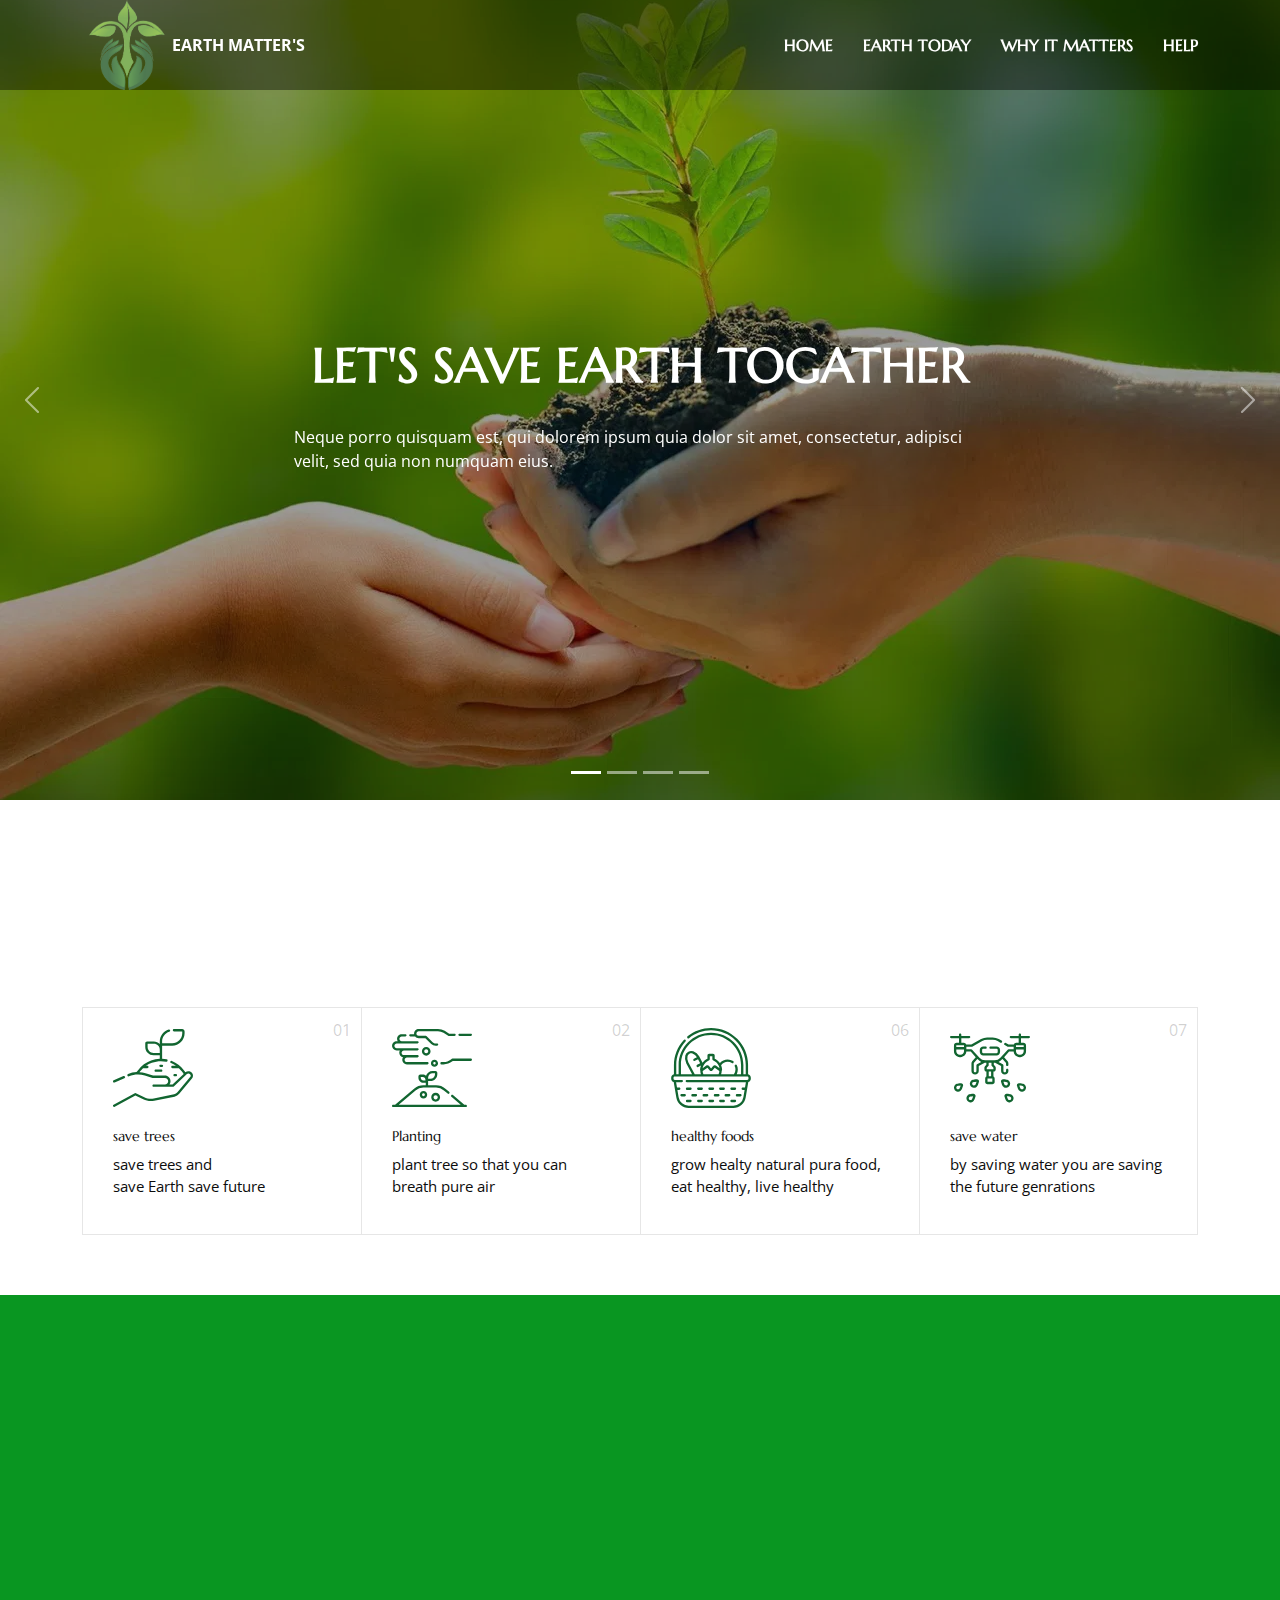
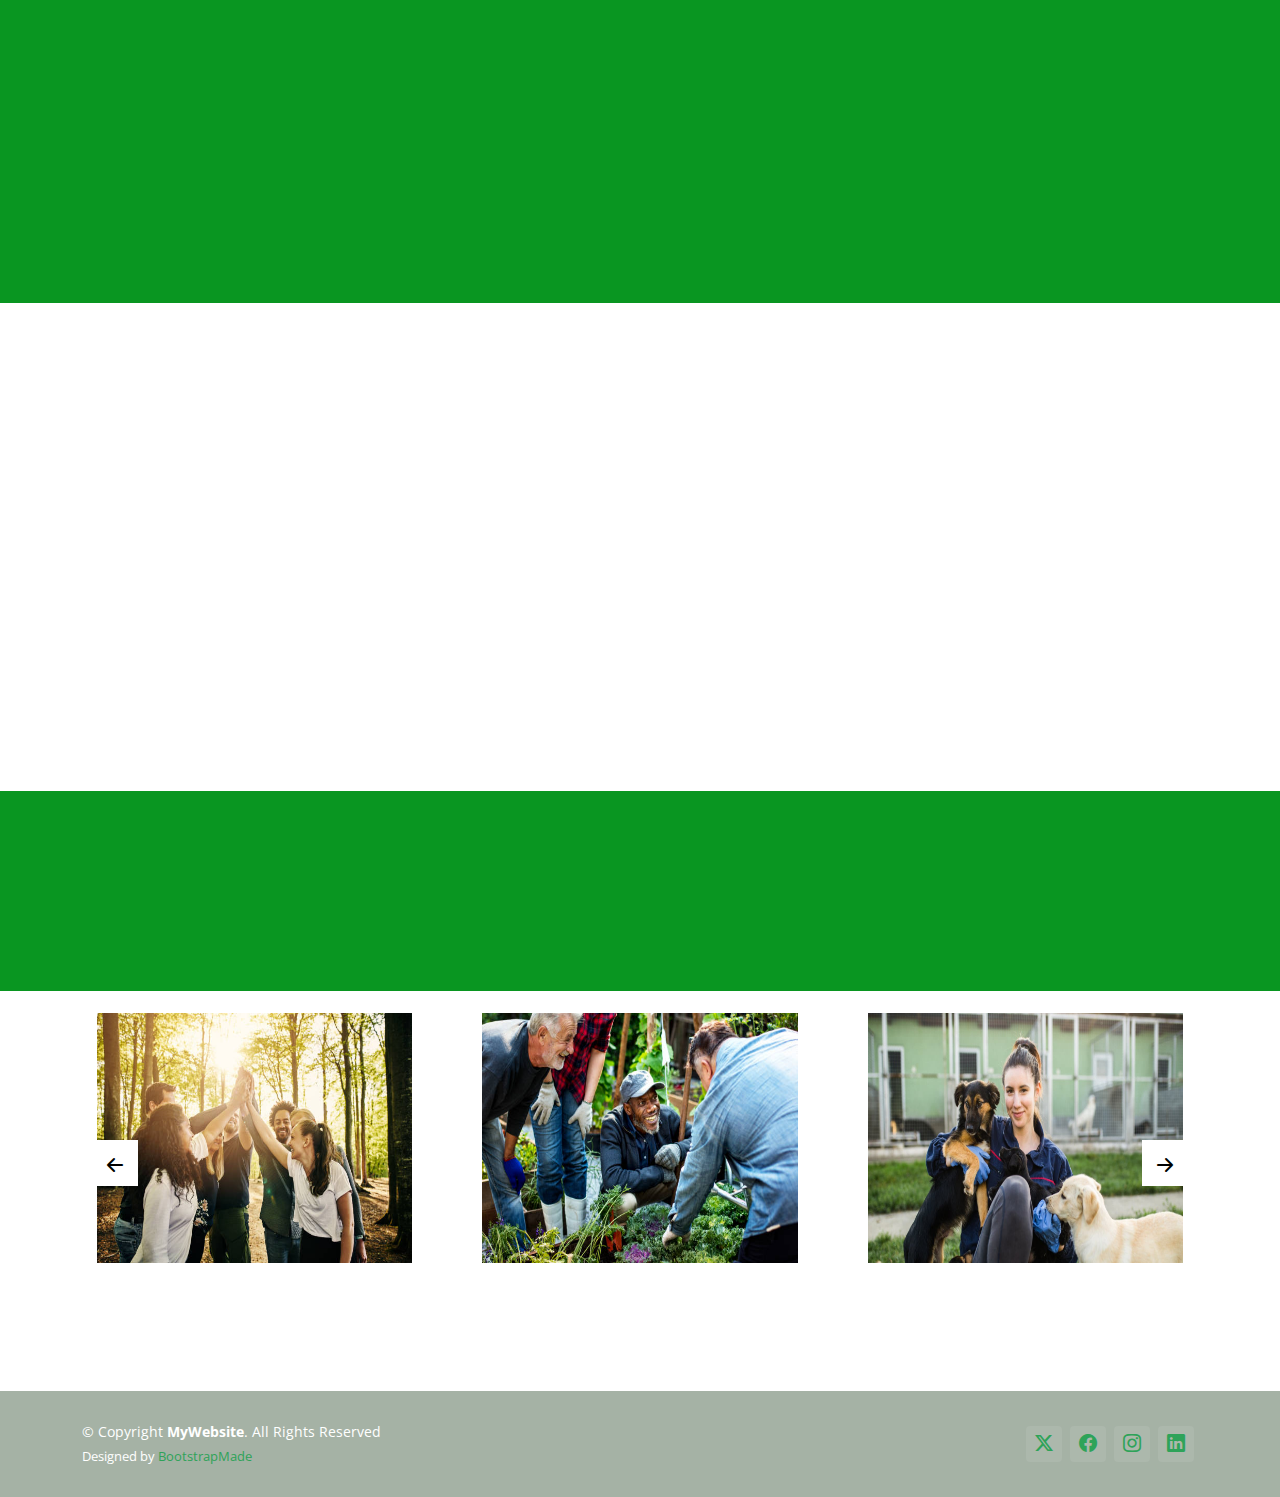
==== earth.html @ 2292a35f "update" ====
<!DOCTYPE html>
<html lang="en">

<head>
  <meta charset="utf-8">
  <meta content="width=device-width, initial-scale=1.0" name="viewport">
  <title>Index - save earth</title>
  <meta name="description" content="">
  <meta name="keywords" content="">
  <link href="https://cdnjs.cloudflare.com/ajax/libs/bootstrap/5.3.3/css/bootstrap.min.css" rel="stylesheet">

  <!-- Favicons -->
  <link href="assets/img/favicon.ico" rel="icon">
  <link rel="icon" type="image/png" sizes="32x32" href="/favicon-32x32.png">

  <!-- Fonts -->
  <link href="https://fonts.googleapis.com" rel="preconnect">
  <link href="https://fonts.gstatic.com" rel="preconnect" crossorigin>
  <link href="https://fonts.googleapis.com/css2?family=Open+Sans:ital,wght@0,300;0,400;0,500;0,600;0,700;0,800;1,300;1,400;1,500;1,600;1,700;1,800&family=Marcellus:wght@400&display=swap" rel="stylesheet">

  <!-- Vendor CSS Files -->
  <link href="assets/vendor/bootstrap/css/bootstrap.min.css" rel="stylesheet">
  <link href="assets/vendor/bootstrap-icons/bootstrap-icons.css" rel="stylesheet">
  <link href="assets/vendor/aos/aos.css" rel="stylesheet">
  <link href="assets/vendor/swiper/swiper-bundle.min.css" rel="stylesheet">
  <link href="assets/vendor/glightbox/css/glightbox.min.css" rel="stylesheet">

  <!-- Main CSS File -->
  <link href="assets/css/main.css" rel="stylesheet">

  <!-- =======================================================
  * Template Name: AgriCulture
  * Template URL: https://bootstrapmade.com/agriculture-bootstrap-website-template/
  * Updated: Aug 07 2024 with Bootstrap v5.3.3
  * Author: BootstrapMade.com
  * License: https://bootstrapmade.com/license/
  ======================================================== -->
</head>

<body class="index-page">
  <header id="header" class="header d-flex align-items-center position-absolute">
    <div class="container-fluid container-xl position-relative d-flex align-items-center justify-content-between">
        <a href="index.html" class="logo d-flex align-items-center">
            <img src="./assets/img/pngegg (3).png" alt="TIME T0 TRAVEL">
            <strong class="text-white">EARTH MATTER'S</strong>
        </a>

        <nav id="navmenu" class="navmenu d-none d-xl-flex">
            <ul>
                <li><a href="earth.html" class="active"><b>HOME</b></a></li>
                <li><a href="earthtoday.html"><b>EARTH TODAY</b></a></li>
                <li><a href="earthmatters.html"><b>WHY IT MATTERS</b></a></li>
                <li><a href="help.html"><b>HELP</b></a></li>
            </ul>
        </nav>

        <button class="mobile-nav-toggle d-xl-none bi bi-list btn btn-outline-light" 
                type="button" data-bs-toggle="offcanvas" 
                data-bs-target="#offcanvasMenu" aria-controls="offcanvasMenu"></button>
    </div>
</header>

<div class="offcanvas offcanvas-start" tabindex="-1" id="offcanvasMenu" aria-labelledby="offcanvasMenuLabel">
    <div class="offcanvas-header">
        <h5 class="offcanvas-title" id="offcanvasMenuLabel">Menu</h5>
        <button type="button" class="btn-close" data-bs-dismiss="offcanvas" aria-label="Close"></button>
    </div>
    <div class="offcanvas-body">
        <ul>
            <li><a href="index.html"><b>HOME</b></a></li>
            <li><a href="about.html"><b>EARTH TODAY</b></a></li>
            <li><a href="services.html"><b>WHY IT MATTERS</b></a></li>
            <li><a href="contact.html"><b>HELP</b></a></li>
        </ul>
    </div>
</div>
  <main class="main">


    <!-- Hero Section -->
    <section id="hero" class="hero section dark-background">

      <div id="hero-carousel" class="carousel slide carousel-fade" data-bs-ride="carousel" data-bs-interval="5000">

        <div class="carousel-item active" style="background-image: url(./assets/img/solar.png); background-size: cover; background-position: center;">
          <div class="carousel-container">
            <h2>HELP US SAVE THIS PLANT </h2>
            <p>Nam libero tempore, cum soluta nobis est eligendi optio cumque nihil impedit quo minus id quod maxime placeat facere possimus.</p>
          </div>
        </div><!-- End Carousel Item -->
        <div class="carousel-item active" style="background-image: url(./assets/img/solar.png); background-size: cover; background-position: center;">
          <div class="carousel-container">
            <h2>HELP US SAVE THIS PLANT </h2>
            <p>Nam libero tempore, cum soluta nobis est eligendi optio cumque nihil impedit quo minus id quod maxime placeat facere possimus.</p>
          </div>
        </div><!-- End Carousel Item -->

        <div class="carousel-item active" style="background-image: url(./assets/img/trr.jpg); background-size: cover; background-position: center;">
          <div class="carousel-container">
            <h2>EARTH GIVES US SO MUCH IT'STIME TO GIVE SOME BACK </h2>
            <p>Beatae vitae dicta sunt explicabo. Nemo enim ipsam voluptatem quia voluptas sit aspernatur aut odit aut fugit.</p>
          </div>
        </div><!-- End Carousel Item -->

        <div class="carousel-item active" style="background-image: url(./assets/img/kid.webp); background-size: cover; background-position: center;">
          <div class="carousel-container">
            <h2>LET'S SAVE EARTH TOGATHER </h2>
            <p>Neque porro quisquam est, qui dolorem ipsum quia dolor sit amet, consectetur, adipisci velit, sed quia non numquam eius.</p>
          </div>
        </div><!-- End Carousel Item -->



        <a class="carousel-control-prev" href="#hero-carousel" role="button" data-bs-slide="prev">
          <span class="carousel-control-prev-icon bi bi-chevron-left" aria-hidden="true"></span>
        </a>

        <a class="carousel-control-next" href="#hero-carousel" role="button" data-bs-slide="next">
          <span class="carousel-control-next-icon bi bi-chevron-right" aria-hidden="true"></span>
        </a>

        <ol class="carousel-indicators"></ol>

      </div>

    </section><!-- /Hero Section -->

    <!-- Services Section -->
    <section id="services" class="services section">

      <!-- Section Title -->
      <div class="container section-title" data-aos="fade-up">
        <h2>Goal's</h2>
        <p>plan' for future </p>
      </div><!-- End Section Title -->
      <div class="content">
        <div class="container">
          <div class="row g-0 d-flex align-items-stretch">
            <div class="col-lg-3 col-md-3 d-flex">
              <div class="service-item flex-fill">
                <span class="number">01</span>
                <div class="service-item-icon">
                  <svg xmlns="http://www.w3.org/2000/svg" version="1.1" xmlns:xlink="http://www.w3.org/1999/xlink" width="80" height="80" x="0" y="0" viewBox="0 0 509.435 509.435" style="enable-background: new 0 0 512 512" xml:space="preserve" class="">
                    <g>
                      <path d="M7.506 347.639c.994 0 2.005-.199 2.976-.619l62.037-26.857a7.5 7.5 0 0 0 3.903-9.862 7.5 7.5 0 0 0-9.862-3.903L4.523 333.255a7.501 7.501 0 0 0 2.983 14.384zM500.883 283.197c-10.953-10.952-28.175-11.423-39.689-1.267l-10.034-13.307c-19.783-26.239-46.1-46.623-76.103-58.948a7.5 7.5 0 0 0-5.699 13.875c11.136 4.575 21.708 10.382 31.567 17.249h-22.621c-4.143 0-7.5 3.358-7.5 7.5s3.357 7.5 7.5 7.5h41.188a169.382 169.382 0 0 1 19.691 21.855l11.048 14.652-71.171 67.597h-19.48a35.772 35.772 0 0 0 6.775-20.976c0-19.837-16.139-35.975-35.976-35.975h-75.023l-48.33-15.005a160.871 160.871 0 0 0-37.992-6.934l2.533-3.359a169.852 169.852 0 0 1 19.67-21.855h27.398c4.143 0 7.5-3.358 7.5-7.5s-3.357-7.5-7.5-7.5h-8.848a165.125 165.125 0 0 1 38.01-19.73c28.992-10.532 60.376-12.89 90.754-6.821a7.498 7.498 0 0 0 8.824-5.885 7.5 7.5 0 0 0-5.885-8.824 184.517 184.517 0 0 0-28.616-3.4v-83.727h64.189c43.49 0 78.872-35.382 78.872-78.872V22.488c0-8.712-7.088-15.801-15.801-15.801h-51.729c-4.143 0-7.5 3.358-7.5 7.5s3.357 7.5 7.5 7.5h51.729c.441 0 .801.359.801.801v11.051c0 35.219-28.653 63.872-63.872 63.872h-64.189V85.559c0-28.082 18.793-53.262 45.701-61.234a7.5 7.5 0 1 0-4.261-14.382c-15.972 4.732-30.338 14.681-40.451 28.015-10.46 13.79-15.988 30.25-15.988 47.601v16.416c-9.59-9.839-22.97-15.965-37.762-15.965h-43.432c-6.193 0-11.232 5.039-11.232 11.232v23.629c0 29.093 23.669 52.762 52.763 52.762h39.663v22.475a183.375 183.375 0 0 0-55.199 10.86c-32.974 11.978-61.705 33.297-83.085 61.653l-9.313 12.351a161.07 161.07 0 0 0-54.289 12.692 7.5 7.5 0 0 0-3.949 9.844 7.498 7.498 0 0 0 9.844 3.949c31.858-13.616 67.62-15.458 100.696-5.188l49.416 15.343c.72.224 1.47.337 2.224.337h76.161c11.566 0 20.976 9.409 20.976 20.975s-9.409 20.976-20.976 20.976h-71.803c-4.143 0-7.5 3.358-7.5 7.5s3.357 7.5 7.5 7.5h123.477a7.5 7.5 0 0 0 5.165-2.062l83.48-79.289c5.56-5.279 14.158-5.167 19.577.252a13.957 13.957 0 0 1 .853 18.9l-80.942 97.046a37.161 37.161 0 0 1-21.112 12.581L259.57 448.474c-20.377 4.113-41.89 1.365-60.575-7.739l-53.332-25.982a7.507 7.507 0 0 0-6.884.162L3.903 488.665a7.5 7.5 0 0 0 7.197 13.161l131.475-71.888 49.849 24.285c21.631 10.538 46.53 13.72 70.114 8.957l129.506-26.146a52.209 52.209 0 0 0 29.663-17.677l80.942-97.046c9.682-11.61 8.923-28.426-1.766-39.114zM258.212 158.634c-20.822 0-37.763-16.94-37.763-37.762V101.01h39.664c20.822 0 37.762 16.94 37.762 37.762v19.861h-39.663z" fill="currentColor" opacity="1" data-original="currentColor"></path>
                      <path d="M319.171 240.778a7.5 7.5 0 0 0-7.5-7.5h-9.43c-4.143 0-7.5 3.358-7.5 7.5s3.357 7.5 7.5 7.5h9.43a7.5 7.5 0 0 0 7.5-7.5zM272.068 264.08c-4.143 0-7.5 3.358-7.5 7.5s3.357 7.5 7.5 7.5h34.888c4.143 0 7.5-3.358 7.5-7.5s-3.357-7.5-7.5-7.5zM400.305 307.996c4.143 0 7.5-3.358 7.5-7.5s-3.357-7.5-7.5-7.5h-8.172c-4.143 0-7.5 3.358-7.5 7.5s3.357 7.5 7.5 7.5z" fill="currentColor" opacity="1" data-original="currentColor"></path>
                    </g>
                  </svg>
                </div>
                <div class="service-item-content">
                  <h3 class="service-heading">save trees</h3>
                  <p style="min-height: 35px;">
                
                    save trees and <br> save Earth
                    save  future 
                  </p>
                </div>
              </div>
            </div>
            <div class="col-lg-3 col-md-3 d-flex">
              <div class="service-item flex-fill">
                <span class="number">02</span>
                <div class="service-item-icon">
                  <svg xmlns="http://www.w3.org/2000/svg" version="1.1" xmlns:xlink="http://www.w3.org/1999/xlink" width="80" height="80" x="0" y="0" viewBox="0 0 514.314 514.314" style="enable-background: new 0 0 512 512" xml:space="preserve" class="">
                    <g>
                      <path d="M434.176 51.297h72.639c4.143 0 7.5-3.358 7.5-7.5s-3.357-7.5-7.5-7.5h-72.639c-4.143 0-7.5 3.358-7.5 7.5s3.357 7.5 7.5 7.5zM117.994 54.791h30.852c5.47 6.605 13.729 10.82 22.955 10.82h42.865l35.886 35.886c8.246 8.246 19.209 12.787 30.869 12.787h8.32c4.143 0 7.5-3.358 7.5-7.5s-3.357-7.5-7.5-7.5h-8.32c-7.654 0-14.85-2.981-20.262-8.393l-38.083-38.083a7.5 7.5 0 0 0-5.304-2.197H171.8c-8.159 0-14.797-6.638-14.797-14.797s6.638-14.797 14.797-14.797h123.757a66.756 66.756 0 0 1 35.416 10.157l30.374 18.983a7.497 7.497 0 0 0 3.975 1.14h36.891c4.143 0 7.5-3.358 7.5-7.5s-3.357-7.5-7.5-7.5h-34.739l-28.551-17.843a81.742 81.742 0 0 0-43.365-12.437H171.801c-16.43 0-29.797 13.367-29.797 29.798 0 1.349.099 2.675.273 3.977h-24.283a7.5 7.5 0 1 0 0 14.999zM30.38 144.476h20.344a29.724 29.724 0 0 0-4.003 14.921c0 14.399 10.225 26.453 23.795 29.288a29.746 29.746 0 0 0-4.371 15.555c0 16.499 13.423 29.921 29.921 29.921h131.637a7.5 7.5 0 0 0 7.498-7.688 7.5 7.5 0 0 0-8.307-7.311H96.065c-8.228 0-14.921-6.694-14.921-14.921s6.693-14.921 14.921-14.921H163.9c4.143 0 7.5-3.358 7.5-7.5s-3.357-7.5-7.5-7.5H76.643c-8.228 0-14.922-6.694-14.922-14.921s6.694-14.921 14.922-14.921H163.9c4.143 0 7.5-3.358 7.5-7.5s-3.357-7.5-7.5-7.5H30.38c-8.228 0-14.921-6.694-14.921-14.921s6.693-14.921 14.921-14.921H163.9c4.143 0 7.5-3.358 7.5-7.5s-3.357-7.5-7.5-7.5H62.547c-8.228 0-14.921-6.694-14.921-14.921s6.693-14.921 14.921-14.921h23.485c4.143 0 7.5-3.358 7.5-7.5s-3.357-7.5-7.5-7.5H62.547c-16.498 0-29.921 13.423-29.921 29.921a29.719 29.719 0 0 0 4.003 14.921H30.38C13.882 84.636.459 98.059.459 114.557s13.423 29.919 29.921 29.919zM506.814 196.74H389.248a7.497 7.497 0 0 0-4.629 1.599l-5.613 4.403c-13.495 10.588-30.375 16.42-47.529 16.42h-12.272a7.5 7.5 0 0 0-8.309 7.5 7.5 7.5 0 0 0 7.5 7.5h13.081c20.496 0 40.664-6.967 56.788-19.618l3.574-2.804h114.976a7.5 7.5 0 1 0-.001-15z" fill="currentColor" opacity="1" data-original="currentColor" class=""></path>
                      <path d="M192.215 150.164c0 15.372 12.506 27.878 27.878 27.878s27.879-12.506 27.879-27.878-12.507-27.878-27.879-27.878-27.878 12.506-27.878 27.878zm40.757 0c0 7.101-5.777 12.878-12.879 12.878-7.101 0-12.878-5.777-12.878-12.878s5.777-12.878 12.878-12.878c7.101-.001 12.879 5.777 12.879 12.878zM273.049 203.771c-12.599 0-22.848 10.25-22.848 22.848s10.249 22.847 22.848 22.847 22.848-10.249 22.848-22.847-10.25-22.848-22.848-22.848zm0 30.695c-4.327 0-7.848-3.52-7.848-7.847s3.521-7.848 7.848-7.848 7.848 3.521 7.848 7.848-3.521 7.847-7.848 7.847zM474.178 493.298h-9.202l-73.199-62.323c-3.155-2.686-7.888-2.305-10.573.849s-2.305 7.887.849 10.572l59.785 50.902H43.105l108.164-92.092a77.855 77.855 0 0 1 50.423-18.558h81.558a77.851 77.851 0 0 1 50.423 18.558l24.029 20.458a7.498 7.498 0 0 0 10.573-.849 7.5 7.5 0 0 0-.849-10.572l-24.029-20.458a92.867 92.867 0 0 0-60.147-22.137h-51.158v-26.806h15.44c24.205 0 43.896-19.692 43.896-43.897v-8.808c0-6.785-5.52-12.305-12.305-12.305h-18.135c-19.99 0-36.891 13.437-42.174 31.749-5.716-4.945-13.156-7.947-21.29-7.947h-15.061c-6.942 0-12.591 5.648-12.591 12.592v7.399c0 17.97 14.619 32.589 32.589 32.589h14.629v15.433h-15.399a92.867 92.867 0 0 0-60.147 22.137L19.967 493.298H7.5c-4.143 0-7.5 3.358-7.5 7.5s3.357 7.5 7.5 7.5h466.678a7.5 7.5 0 0 0 0-15zM232.092 319.73c0-15.934 12.963-28.897 28.897-28.897h15.439v6.112c0 15.934-12.963 28.897-28.896 28.897h-15.44zm-16.978 17.485h-12.651c-9.698 0-17.589-7.89-17.589-17.589v-4.991h12.651c9.698 0 17.589 7.89 17.589 17.589z" fill="currentColor" opacity="1" data-original="currentColor" class=""></path>
                      <path d="M178.358 429.065c0 13.218 10.754 23.972 23.972 23.972s23.972-10.753 23.972-23.972-10.754-23.972-23.972-23.972-23.972 10.753-23.972 23.972zm32.944 0c0 4.947-4.024 8.972-8.972 8.972s-8.972-4.025-8.972-8.972 4.024-8.972 8.972-8.972 8.972 4.024 8.972 8.972zM252.23 445.536c0 15.706 12.777 28.484 28.483 28.484s28.484-12.778 28.484-28.484-12.778-28.484-28.484-28.484-28.483 12.778-28.483 28.484zm41.968 0c0 7.435-6.049 13.484-13.484 13.484s-13.483-6.049-13.483-13.484 6.049-13.484 13.483-13.484c7.435 0 13.484 6.049 13.484 13.484z" fill="currentColor" opacity="1" data-original="currentColor" class=""></path>
                    </g>
                  </svg>
                </div>
                <div class="service-item-content">
                  <h3 class="service-heading">Planting</h3>
                  <p  style="min-height: 35px;">
                    plant tree so that you  can breath pure air 
                  
                  </p>
                </div>
              </div>
            </div>
            
            

       
            <div class="col-lg-3 col-md-3 d-flex">
              <div class="service-item flex-fill">
                <span class="number">06</span>
                <div class="service-item-icon">
                  <svg xmlns="http://www.w3.org/2000/svg" version="1.1" xmlns:xlink="http://www.w3.org/1999/xlink" width="80" height="80" x="0" y="0" viewBox="0 0 511.67 511.67" style="enable-background: new 0 0 512 512" xml:space="preserve" class="">
                    <g>
                      <path d="M492.96 296.401v-59.276c0-63.338-24.665-122.886-69.452-167.673C378.721 24.666 319.174 0 255.835 0c-54.517 0-107.757 18.967-149.914 53.407a7.5 7.5 0 1 0 9.491 11.616C154.896 32.765 204.767 15 255.835 15c59.332 0 115.112 23.105 157.066 65.059 41.953 41.954 65.059 97.734 65.059 157.066v58.7h-15v-58.7C462.96 122.916 370.044 30 255.835 30S48.71 122.916 48.71 237.125v58.7h-15v-58.7c0-56.142 21.01-109.737 59.158-150.913a7.502 7.502 0 0 0-11.004-10.195C41.139 119.975 18.71 177.19 18.71 237.125v59.276c-10.029 2.3-17.535 11.291-17.535 22.008v5.81c0 10.194 6.791 18.828 16.085 21.627l16.782 99.17c6.535 38.622 39.71 66.654 78.882 66.654h285.822c39.172 0 72.347-28.032 78.882-66.654l16.782-99.17c9.294-2.798 16.085-11.432 16.085-21.627v-5.81c0-10.717-7.506-19.708-17.535-22.008zM63.71 237.125C63.71 131.187 149.896 45 255.835 45S447.96 131.187 447.96 237.125v58.7h-27.888a64.77 64.77 0 0 0 7.259-29.747c0-9.561-2.046-18.787-6.081-27.423a7.5 7.5 0 0 0-13.59 6.35c3.1 6.633 4.671 13.723 4.671 21.073a49.851 49.851 0 0 1-9.875 29.747h-82.073a68.421 68.421 0 0 0 3.912-22.766l-.003-.369a10.737 10.737 0 0 0 2.441-7.707l-.074-.952a81.022 81.022 0 0 0-6.053-25.058c9.161-14.126 24.883-22.763 41.856-22.763a49.676 49.676 0 0 1 26.83 7.844 7.5 7.5 0 0 0 8.086-12.634 64.65 64.65 0 0 0-34.916-10.21c-19.407 0-37.547 8.686-49.744 23.261a81.08 81.08 0 0 0-25.89-24.171l-7.325-4.298v-19.86c0-6.111-4.972-11.083-11.083-11.083h-24.17c-6.111 0-11.083 4.972-11.083 11.083v19.86l-7.325 4.298a81.067 81.067 0 0 0-24.083 21.633l-21.606-40.574a68.923 68.923 0 0 0-37.588-32.526 39.21 39.21 0 0 0-31.641 2.285 39.215 39.215 0 0 0-19.556 24.977 68.922 68.922 0 0 0 6.006 49.343l37.481 70.388H63.71zm88.14 58.7-41.235-77.438a53.95 53.95 0 0 1-4.701-38.625c1.687-6.691 5.971-12.162 12.061-15.405 6.091-3.244 13.022-3.745 19.516-1.409a53.936 53.936 0 0 1 28.384 23.614L146.29 196.99a7.5 7.5 0 0 0 7.051 13.241l19.627-10.451 13.619 25.575-19.627 10.451a7.5 7.5 0 0 0 7.051 13.241l17.809-9.483a81.015 81.015 0 0 0-5.807 24.466l-.074.961a10.774 10.774 0 0 0 1.468 6.319c-.018.6-.03 1.185-.03 1.752a68.427 68.427 0 0 0 3.914 22.766H151.85zm116.357-89.059 11.029 6.472a66.163 66.163 0 0 1 31.323 43.794l-23.74-16.479a13.027 13.027 0 0 0-17.511 2.36l-12.974 15.524-12.974-15.525c-2.59-3.099-6.283-4.719-10.029-4.719-2.584 0-5.193.771-7.481 2.359l-23.74 16.478a66.163 66.163 0 0 1 31.323-43.794l11.029-6.472a7.5 7.5 0 0 0 3.704-6.469v-20.238h16.336v20.238a7.504 7.504 0 0 0 3.705 6.471zm-60.729 89.059a53.472 53.472 0 0 1-5.062-20.774c.171-.105.342-.21.509-.326l30.046-20.854 15.047 18.007c2.065 2.471 5.097 3.888 8.317 3.888s6.252-1.417 8.317-3.888v-.001l15.047-18.006 29.574 20.527a53.458 53.458 0 0 1-5.081 21.428h-96.714zm288.017 28.394c0 4.182-3.402 7.584-7.584 7.584H101.084c-4.143 0-7.5 3.358-7.5 7.5s3.357 7.5 7.5 7.5h377.952l-5.751 33.987h-14.299c-4.143 0-7.5 3.358-7.5 7.5s3.357 7.5 7.5 7.5h11.76l-7.907 46.723a64.83 64.83 0 0 1-64.093 54.157H112.924a64.83 64.83 0 0 1-64.093-54.157l-7.907-46.723h11.76c4.143 0 7.5-3.358 7.5-7.5s-3.357-7.5-7.5-7.5H38.386l-5.751-33.987h36.487c4.143 0 7.5-3.358 7.5-7.5s-3.357-7.5-7.5-7.5H23.759c-4.182 0-7.584-3.402-7.584-7.584v-5.81c0-4.182 3.402-7.584 7.584-7.584h464.152c4.182 0 7.584 3.402 7.584 7.584z" fill="currentColor" opacity="1" data-original="currentColor"></path>
                      <path d="M246.338 395.79h21.993c4.143 0 7.5-3.358 7.5-7.5s-3.357-7.5-7.5-7.5h-21.993c-4.143 0-7.5 3.358-7.5 7.5s3.357 7.5 7.5 7.5zM174.455 395.79h21.994c4.143 0 7.5-3.358 7.5-7.5s-3.357-7.5-7.5-7.5h-21.994c-4.143 0-7.5 3.358-7.5 7.5s3.357 7.5 7.5 7.5zM102.573 395.79h21.994c4.143 0 7.5-3.358 7.5-7.5s-3.357-7.5-7.5-7.5h-21.994a7.5 7.5 0 0 0 0 15zM315.221 395.79h21.994c4.143 0 7.5-3.358 7.5-7.5s-3.357-7.5-7.5-7.5h-21.994c-4.143 0-7.5 3.358-7.5 7.5s3.357 7.5 7.5 7.5zM387.103 395.79h21.994c4.143 0 7.5-3.358 7.5-7.5s-3.357-7.5-7.5-7.5h-21.994c-4.143 0-7.5 3.358-7.5 7.5s3.357 7.5 7.5 7.5zM246.338 474.186h21.993c4.143 0 7.5-3.358 7.5-7.5s-3.357-7.5-7.5-7.5h-21.993c-4.143 0-7.5 3.358-7.5 7.5s3.357 7.5 7.5 7.5zM174.455 474.186h21.994c4.143 0 7.5-3.358 7.5-7.5s-3.357-7.5-7.5-7.5h-21.994c-4.143 0-7.5 3.358-7.5 7.5s3.357 7.5 7.5 7.5zM102.573 474.186h21.994c4.143 0 7.5-3.358 7.5-7.5s-3.357-7.5-7.5-7.5h-21.994a7.5 7.5 0 0 0 0 15zM337.215 459.186h-21.994c-4.143 0-7.5 3.358-7.5 7.5s3.357 7.5 7.5 7.5h21.994a7.5 7.5 0 0 0 0-15zM387.103 474.186h21.994c4.143 0 7.5-3.358 7.5-7.5s-3.357-7.5-7.5-7.5h-21.994c-4.143 0-7.5 3.358-7.5 7.5s3.357 7.5 7.5 7.5zM273.606 430.229a7.5 7.5 0 0 0 7.5 7.5H303.1c4.143 0 7.5-3.358 7.5-7.5s-3.357-7.5-7.5-7.5h-21.994a7.5 7.5 0 0 0-7.5 7.5zM201.725 430.229a7.5 7.5 0 0 0 7.5 7.5h21.994c4.143 0 7.5-3.358 7.5-7.5s-3.357-7.5-7.5-7.5h-21.994a7.5 7.5 0 0 0-7.5 7.5zM129.843 430.229a7.5 7.5 0 0 0 7.5 7.5h21.993c4.143 0 7.5-3.358 7.5-7.5s-3.357-7.5-7.5-7.5h-21.993a7.5 7.5 0 0 0-7.5 7.5zM87.454 422.729H67.46c-4.143 0-7.5 3.358-7.5 7.5s3.357 7.5 7.5 7.5h19.994c4.143 0 7.5-3.358 7.5-7.5s-3.357-7.5-7.5-7.5zM342.49 430.229a7.5 7.5 0 0 0 7.5 7.5h21.993c4.143 0 7.5-3.358 7.5-7.5s-3.357-7.5-7.5-7.5H349.99a7.5 7.5 0 0 0-7.5 7.5zM414.372 430.229a7.5 7.5 0 0 0 7.5 7.5h21.994c4.143 0 7.5-3.358 7.5-7.5s-3.357-7.5-7.5-7.5h-21.994a7.5 7.5 0 0 0-7.5 7.5z" fill="currentColor" opacity="1" data-original="currentColor"></path>
                    </g>
                  </svg>
                </div>
                <div class="service-item-content">
                  <h3 class="service-heading">healthy foods</h3>
                  <p  style="min-height: 35px;">
                    grow healty natural pura food, 
                    eat healthy, live healthy 
                  </p>
                </div>
              </div>
            </div>
            <div class="col-lg-3 col-md-3 d-flex">
              <div class="service-item flex-fill">
                <span class="number">07</span>
                <div class="service-item-icon">
                  <svg xmlns="http://www.w3.org/2000/svg" version="1.1" xmlns:xlink="http://www.w3.org/1999/xlink" width="80" height="80" x="0" y="0" viewBox="0 0 512.805 512.805" style="enable-background: new 0 0 512 512" xml:space="preserve" class="">
                    <g>
                      <path d="M505.305 50.503h-50.094v-7.141c0-4.143-3.357-7.5-7.5-7.5s-7.5 3.357-7.5 7.5v7.141h-50.094c-4.143 0-7.5 3.357-7.5 7.5s3.357 7.5 7.5 7.5h50.094v29.428h-15.309c-7.223 0-13.385 4.557-15.809 10.939h-33.847l-16.98-9.451a7.5 7.5 0 0 0-7.295 13.107l18.682 10.397a7.507 7.507 0 0 0 3.647.946h34.681v15.505h-32.393a7.495 7.495 0 0 0-5.565 2.473l-47.127 52.176a49.438 49.438 0 0 1-36.627 16.273h-60.732a49.442 49.442 0 0 1-36.627-16.273l-47.127-52.176a7.5 7.5 0 0 0-5.565-2.473h-31.393V120.87h33.681a7.507 7.507 0 0 0 3.647-.946l64.468-35.883a64.829 64.829 0 0 1 31.454-8.163h35.656a64.819 64.819 0 0 1 31.454 8.164l17.778 9.896a7.5 7.5 0 0 0 7.295-13.107l-17.778-9.895a79.844 79.844 0 0 0-38.749-10.058h-35.656a79.854 79.854 0 0 0-38.749 10.057l-62.767 34.936h-32.847c-2.424-6.383-8.587-10.939-15.809-10.939H72.594V65.503h50.094c4.143 0 7.5-3.357 7.5-7.5s-3.357-7.5-7.5-7.5H72.594v-7.141c0-4.143-3.357-7.5-7.5-7.5s-7.5 3.357-7.5 7.5v7.141H7.5c-4.143 0-7.5 3.357-7.5 7.5s3.357 7.5 7.5 7.5h50.094v29.428H42.285c-9.331 0-16.922 7.591-16.922 16.922v37.917c0 20.438 16.628 37.066 37.066 37.066h5.329c19.899 0 36.18-15.765 37.025-35.461h28.101l31.968 35.393-22.399 27.123a21.63 21.63 0 0 0-4.939 13.742v47.817c0 12.898 10.494 23.393 23.394 23.393 12.898 0 23.393-10.494 23.393-23.393v-32.069l38.482-21.157c.917.04 1.834.073 2.755.073h7.432v13.542l-8.567 8.567a13.242 13.242 0 0 0-3.903 9.424v12.244c0 7.191 5.729 13.055 12.86 13.304v31.344c-4.637 2.472-7.804 7.354-7.804 12.965v21.867c0 8.097 6.588 14.685 14.686 14.685h31.326c8.098 0 14.686-6.588 14.686-14.685v-21.867c0-5.611-3.167-10.493-7.804-12.965v-31.32h1.533c7.349 0 13.327-5.979 13.327-13.327V253.83c0-3.56-1.387-6.906-3.903-9.423l-8.567-8.568v-13.542h5.432c.921 0 1.838-.034 2.755-.073l38.482 21.157v32.069c0 12.898 10.494 23.393 23.394 23.393 12.898 0 23.393-10.494 23.393-23.393v-6.886c0-4.143-3.357-7.5-7.5-7.5s-7.5 3.357-7.5 7.5v6.886c0 4.628-3.765 8.393-8.393 8.393s-8.394-3.765-8.394-8.393v-36.505a7.5 7.5 0 0 0-3.887-6.572l-27.481-15.109c8.638-3.622 16.49-9.101 22.889-16.186l2.763-3.06 20.994 25.422a6.596 6.596 0 0 1 1.507 4.191v8.97c0 4.143 3.357 7.5 7.5 7.5s7.5-3.357 7.5-7.5v-8.97c0-5.004-1.755-9.885-4.94-13.742l-22.398-27.122 31.968-35.393h29.101c.844 19.696 17.125 35.461 37.025 35.461h5.329c20.438 0 37.066-16.628 37.066-37.066v-37.917c0-9.331-7.591-16.922-16.922-16.922h-15.309V65.503h50.094c4.143 0 7.5-3.357 7.5-7.5s-3.361-7.5-7.503-7.5zm-463.02 59.428h45.617c1.06 0 1.922.862 1.922 1.922v10.341H40.363v-10.341c0-1.06.863-1.922 1.922-1.922zm25.474 61.905H62.43c-12.167 0-22.066-9.899-22.066-22.066v-12.576h49.461v12.576c-.001 12.167-9.899 22.066-22.066 22.066zm105.428 60.537a7.501 7.501 0 0 0-3.887 6.572v36.505c0 4.628-3.766 8.393-8.394 8.393s-8.393-3.765-8.393-8.393v-47.817c0-1.526.535-3.016 1.507-4.192l20.994-25.422 2.763 3.06c6.4 7.085 14.251 12.563 22.889 16.186zm98.064 112.865h-30.697v-21.237h30.697zm-7.804-36.237h-15.09v-29.6h15.09zm4.586-64.753 10.274 10.275v9.878h-42.811v-9.878l10.274-10.275a7.498 7.498 0 0 0 2.196-5.303v-16.648h17.869v16.648a7.509 7.509 0 0 0 2.198 5.303zm182.342-72.412h-5.329c-12.167 0-22.065-9.899-22.065-22.066v-12.576h49.461v12.576c-.001 12.167-9.9 22.066-22.067 22.066zm22.066-59.983v10.341H422.98v-10.341c0-1.06.862-1.922 1.922-1.922h45.617c1.06 0 1.922.862 1.922 1.922zM362.367 383.195c6.981-.812 13.229-4.296 17.591-9.808s6.317-12.393 5.504-19.374c-.812-6.982-4.296-13.229-9.808-17.592-2.043-1.617-8.26-6.537-34.74-7.778a13.377 13.377 0 0 0-11.103 5.056 13.396 13.396 0 0 0-2.37 11.969c7.289 25.484 13.507 30.406 15.551 32.023 4.694 3.716 10.382 5.685 16.279 5.685 1.027 0 2.061-.06 3.096-.181zm-19.86-39.447c15.467.902 22.253 3.181 23.839 4.436a11.245 11.245 0 0 1 4.218 7.564c.349 3.002-.491 5.961-2.367 8.331s-4.562 3.868-7.564 4.218c-3 .352-5.961-.491-8.331-2.367-1.587-1.256-5.364-7.336-9.795-22.182zM397.513 429.988c-2.044-1.617-8.263-6.54-34.74-7.778a13.416 13.416 0 0 0-11.103 5.057 13.392 13.392 0 0 0-2.37 11.967c7.289 25.486 13.507 30.407 15.551 32.024 4.695 3.716 10.382 5.685 16.279 5.685 1.026 0 2.06-.061 3.095-.181 6.982-.812 13.23-4.296 17.592-9.808s6.317-12.393 5.504-19.375c-.813-6.981-4.297-13.229-9.808-17.591zm-7.458 27.658a11.243 11.243 0 0 1-7.564 4.217 11.251 11.251 0 0 1-8.331-2.366c-1.586-1.256-5.363-7.337-9.793-22.182 15.464.9 22.251 3.18 23.838 4.436a11.245 11.245 0 0 1 4.218 7.564 11.25 11.25 0 0 1-2.368 8.331zM477.456 361.45c-2.044-1.617-8.263-6.54-34.74-7.778a13.403 13.403 0 0 0-11.103 5.057 13.392 13.392 0 0 0-2.37 11.967c7.289 25.486 13.507 30.407 15.551 32.024 4.695 3.716 10.382 5.685 16.279 5.685 1.026 0 2.06-.061 3.095-.181 6.982-.812 13.23-4.296 17.592-9.808s6.317-12.393 5.504-19.375c-.813-6.981-4.296-13.229-9.808-17.591zm-7.458 27.657c-1.876 2.37-4.562 3.867-7.564 4.217s-5.961-.492-8.331-2.366c-1.586-1.256-5.363-7.337-9.793-22.182 15.464.9 22.251 3.18 23.838 4.436a11.245 11.245 0 0 1 4.218 7.564 11.248 11.248 0 0 1-2.368 8.331zM171.891 328.644c-26.48 1.241-32.697 6.161-34.74 7.778-5.512 4.362-8.995 10.609-9.808 17.592-.813 6.981 1.142 13.862 5.504 19.374 4.361 5.512 10.609 8.995 17.591 9.808 1.036.121 2.068.181 3.096.181 5.897 0 11.585-1.969 16.279-5.685 2.044-1.617 8.262-6.539 15.551-32.023a13.396 13.396 0 0 0-2.37-11.969 13.39 13.39 0 0 0-11.103-5.056zm-11.387 37.286a11.231 11.231 0 0 1-8.331 2.367c-3.002-.35-5.688-1.848-7.564-4.218s-2.716-5.329-2.367-8.331a11.245 11.245 0 0 1 4.218-7.564c1.586-1.255 8.372-3.533 23.839-4.436-4.432 14.846-8.209 20.926-9.795 22.182zM150.032 422.21c-26.478 1.238-32.696 6.161-34.74 7.778-5.512 4.361-8.995 10.609-9.808 17.591s1.142 13.863 5.504 19.375c4.361 5.512 10.609 8.995 17.592 9.808 1.035.121 2.067.181 3.095.181 5.896-.001 11.585-1.97 16.279-5.685 2.044-1.617 8.262-6.538 15.551-32.024a13.392 13.392 0 0 0-2.37-11.967 13.385 13.385 0 0 0-11.103-5.057zm-11.386 37.286a11.253 11.253 0 0 1-8.331 2.366c-3.003-.35-5.688-1.847-7.564-4.217s-2.716-5.329-2.367-8.331a11.245 11.245 0 0 1 4.218-7.564c1.587-1.256 8.374-3.535 23.838-4.436-4.431 14.845-8.209 20.926-9.794 22.182zM70.089 353.672c-26.478 1.238-32.696 6.161-34.74 7.778-5.512 4.361-8.995 10.609-9.808 17.591s1.142 13.863 5.504 19.375c4.361 5.512 10.609 8.995 17.592 9.808 1.035.121 2.067.181 3.095.181 5.896-.001 11.585-1.97 16.279-5.685 2.044-1.617 8.262-6.538 15.551-32.024a13.392 13.392 0 0 0-2.37-11.967 13.374 13.374 0 0 0-11.103-5.057zm-11.387 37.286a11.243 11.243 0 0 1-8.331 2.366c-3.003-.35-5.688-1.847-7.564-4.217s-2.716-5.329-2.367-8.331a11.245 11.245 0 0 1 4.218-7.564c1.587-1.256 8.374-3.535 23.838-4.436-4.431 14.845-8.208 20.926-9.794 22.182z" fill="currentColor" opacity="1" data-original="currentColor"></path>
                      <path d="M213.116 133.756h14.881c4.143 0 7.5-3.357 7.5-7.5s-3.357-7.5-7.5-7.5h-14.881c-12.212 0-22.147 9.936-22.147 22.147v13.102c0 12.212 9.936 22.146 22.147 22.146h85.572c12.212 0 22.147-9.935 22.147-22.146v-13.102c0-12.212-9.936-22.147-22.147-22.147h-38.729c-4.143 0-7.5 3.357-7.5 7.5s3.357 7.5 7.5 7.5h38.729a7.155 7.155 0 0 1 7.147 7.147v13.102c0 3.94-3.206 7.146-7.147 7.146h-85.572c-3.941 0-7.147-3.206-7.147-7.146v-13.102a7.155 7.155 0 0 1 7.147-7.147z" fill="currentColor" opacity="1" data-original="currentColor"></path>
                    </g>
                  </svg>
                </div>
                <div class="service-item-content">
                  <h3 class="service-heading">save water </h3>
                  <p  style="min-height: 35px;">
                   by saving water you are saving the future genrations
                  </p>
                </div>
              </div>
            </div>
          
          </div>
        </div>
      </div>
    </section><!-- /Services Section -->

    <!-- About Section -->
    <section id="about2" class="about2 section">

      <div class="content">
        <div class="container">
          <div class="row">
            <div class="col-lg-6 mb-4 mb-lg-0">
              <img src="assets/img/smoke.jpg" alt="Image " class="img-fluid img-overlap" data-aos="zoom-out">
            </div>
            <div class="col-lg-5 ml-auto" data-aos="fade-up" data-aos-delay="100">
              <h3 class="content-subtitle text-white opacity-50">Why help Earth</h3>
              <h2 class="content-title mb-4">
                 <strong>future of the plant</strong> 
      
              </h2>
              <p class="opacity-50">
                future  of this plant in danger <br>
                it's up to us to save it 
              </p>

              <div class="row my-5">
                <div class="col-lg-12 d-flex align-items-start mb-4">
                  <i class="bi bi-sun me-4 display-6"></i>
                  <div>
                    <h4 class="m-0 h5 text-white">global warming </h4>
                    <p class="text-white opacity-50"> icreasing global warming</p>
                  </div>
                </div>
                <div class="col-lg-12 d-flex align-items-start mb-4">
                  <i class="bi bi-cloud-sleet me-4 display-6"></i>
                  <div>
                    <h4 class="m-0 h5 text-white">floods</h4>
                    <p class="text-white opacity-50">melting glacier causing floods</p>
                  </div>
                </div>
                <div class="col-lg-12 d-flex align-items-start">
                  <i class="bi bi-person-arms-up me-4 display-6"></i>
                  <div>
                    <h4 class="m-0 h5 text-white">over popullation</h4>
                    <p class="text-white opacity-50">over popullation causing the resources to run out</p>
                  </div>
                </div>
              </div>
            </div>
          </div>
        </div>
      </div>
    </section><!-- /About Section -->

    <!-- About 3 Section -->
    <section id="about-3" class="about-3 section">

      <div class="container">
        <div class="row gy-4 justify-content-between align-items-center">
          <div class="col-lg-6 order-lg-2 position-relative" data-aos="zoom-out">
            <img src="assets/img/bb.jpg" alt="Image" class="img-fluid">
            <a href="https://www.youtube.com/watch?v=0Puv0Pss33M" class="glightbox pulsating-play-btn">
              <span class="play"><i class="bi bi-play-fill"></i></span>
            </a>
          </div>
          <div class="col-lg-5 order-lg-1" data-aos="fade-up" data-aos-delay="100">
            <h2 class="content-title mb-4">Plants Make Life Better</h2>
            <p class="mb-4">
              Lorem ipsum dolor sit amet consectetur adipisicing elit. Enim
              necessitatibus placeat, atque qui voluptatem velit explicabo vitae
              repellendus architecto provident nisi ullam minus asperiores commodi!
              Tenetur, repellat aliquam nihil illo.
            </p>
            <ul class="list-unstyled list-check">
              <li>Lorem ipsum dolor sit amet</li>
              <li>Velit explicabo vitae repellendu</li>
              <li>Repellat aliquam nihil illo</li>
            </ul>

            <p><a href="#" class="btn-cta">Get in touch</a></p>
          </div>
        </div>
      </div>
    </section><!-- /About 3 Section -->

    <!-- Services 2 Section -->
    <section id="services-2" class="services-2 section dark-background">
      <!-- Section Title -->
      <div class="container section-title" data-aos="fade-up">
        <h2>Services</h2>
        <p>we provide help & awarness about envinoment</p>
      </div><!-- End Section Title -->

      <div class="services-carousel-wrap">
        <div class="container">
          <div class="swiper init-swiper">
            <script type="application/json" class="swiper-config">
              {
                "loop": true,
                "speed": 600,
                "autoplay": {
                  "delay": 5000
                },
                "slidesPerView": "auto",
                "pagination": {
                  "el": ".swiper-pagination",
                  "type": "bullets",
                  "clickable": true
                },
                "navigation": {
                  "nextEl": ".js-custom-next",
                  "prevEl": ".js-custom-prev"
                },
                "breakpoints": {
                  "320": {
                    "slidesPerView": 1,
                    "spaceBetween": 40
                  },
                  "1200": {
                    "slidesPerView": 3,
                    "spaceBetween": 40
                  }
                }
              }
            </script>
            <button class="navigation-prev js-custom-prev">
              <i class="bi bi-arrow-left-short"></i>
            </button>
            <button class="navigation-next js-custom-next">
              <i class="bi bi-arrow-right-short"></i>
            </button>
            <div class="swiper-wrapper">
              <div class="swiper-slide">
                <div class="service-item">
                  <div class="service-item-contents">
                    <a href="#">
                      <span class="service-item-category">We are</span>
                      <h2 class="service-item-title">comunnty</h2>
                    </a>
                  </div>
                  <img src="assets/img/HOLDING.jpg" alt="Image" class="img-fluid">
                </div>
              </div>
              <div class="swiper-slide">
                <div class="service-item">
                  <div class="service-item-contents">
                    <a href="#">
                      <span class="service-item-category">We </span>
                      <h2 class="service-item-title">plant tree's</h2>
                    </a>
                  </div>
                  <img src="assets/img/4people.jpg" alt="Image" class="img-fluid">
                </div>
              </div>
              <div class="swiper-slide">
                <div class="service-item">
                  <div class="service-item-contents">
                    <a href="#">
                      <span class="service-item-category">We save</span>
                      <h2 class="service-item-title">animals</h2>
                    </a>
                  </div>
                  <img src="assets/img/ani2.jfif" alt="Image" class="img-fluid" ">
                </div>
              </div>

              <div class="swiper-slide">
                <div class="service-item">
                  <div class="service-item-contents">
                    <a href="#">
                      <span class="service-item-category">We </span>
                      <h2 class="service-item-title">clean</h2>
                    </a>
                  </div>
                  <img src="assets/img/students-clean-local-park-collect-600nw-2230657427.webp" alt="Image" class="img-fluid">
                </div>
              </div>
              
            </div>
          </div>
        </div>
      </div>
    </section><!-- /Services 2 Section -->
    <!-- Add this right after the .services-2 section -->
<div style="clear: both;"></div>

<div style="height: 200px;"></div>

 
      


        

           
          

    


<footer id="footer" class="footer dark-background">

  

      

  <div class="copyright text-center">
    <div class="container d-flex flex-column flex-lg-row justify-content-center justify-content-lg-between align-items-center">

      <div class="d-flex flex-column align-items-center align-items-lg-start">
        <div>
          © Copyright <strong><span>MyWebsite</span></strong>. All Rights Reserved
        </div>
        <div class="credits">
          <!-- All the links in the footer should remain intact. -->
          <!-- You can delete the links only if you purchased the pro version. -->
          <!-- Licensing information: https://bootstrapmade.com/license/ -->
          <!-- Purchase the pro version with working PHP/AJAX contact form: https://bootstrapmade.com/herobiz-bootstrap-business-template/ -->
          Designed by <a href="https://bootstrapmade.com/">BootstrapMade</a>
        </div>
      </div>

      <div class="social-links order-first order-lg-last mb-3 mb-lg-0">
        <a href=""><i class="bi bi-twitter-x"></i></a>
        <a href=""><i class="bi bi-facebook"></i></a>
        <a href=""><i class="bi bi-instagram"></i></a>
        <a href=""><i class="bi bi-linkedin"></i></a>
      </div>

    </div>
  </div>

</footer>
</main>
  <!-- Scroll Top -->
  <a href="#" id="scroll-top" class="scroll-top d-flex align-items-center justify-content-center"><i class="bi bi-arrow-up-short"></i></a>

  <!-- Preloader -->
  <div id="preloader"></div>

  <!-- Vendor JS Files -->
  <script src="assets/vendor/bootstrap/js/bootstrap.bundle.min.js"></script>
  <script src="assets/vendor/php-email-form/validate.js"></script>
  <script src="assets/vendor/aos/aos.js"></script>
  <script src="assets/vendor/swiper/swiper-bundle.min.js"></script>
  <script src="assets/vendor/glightbox/js/glightbox.min.js"></script>

  <!-- Main JS File -->
  <script src="assets/js/main.js"></script>

</body>

</html>
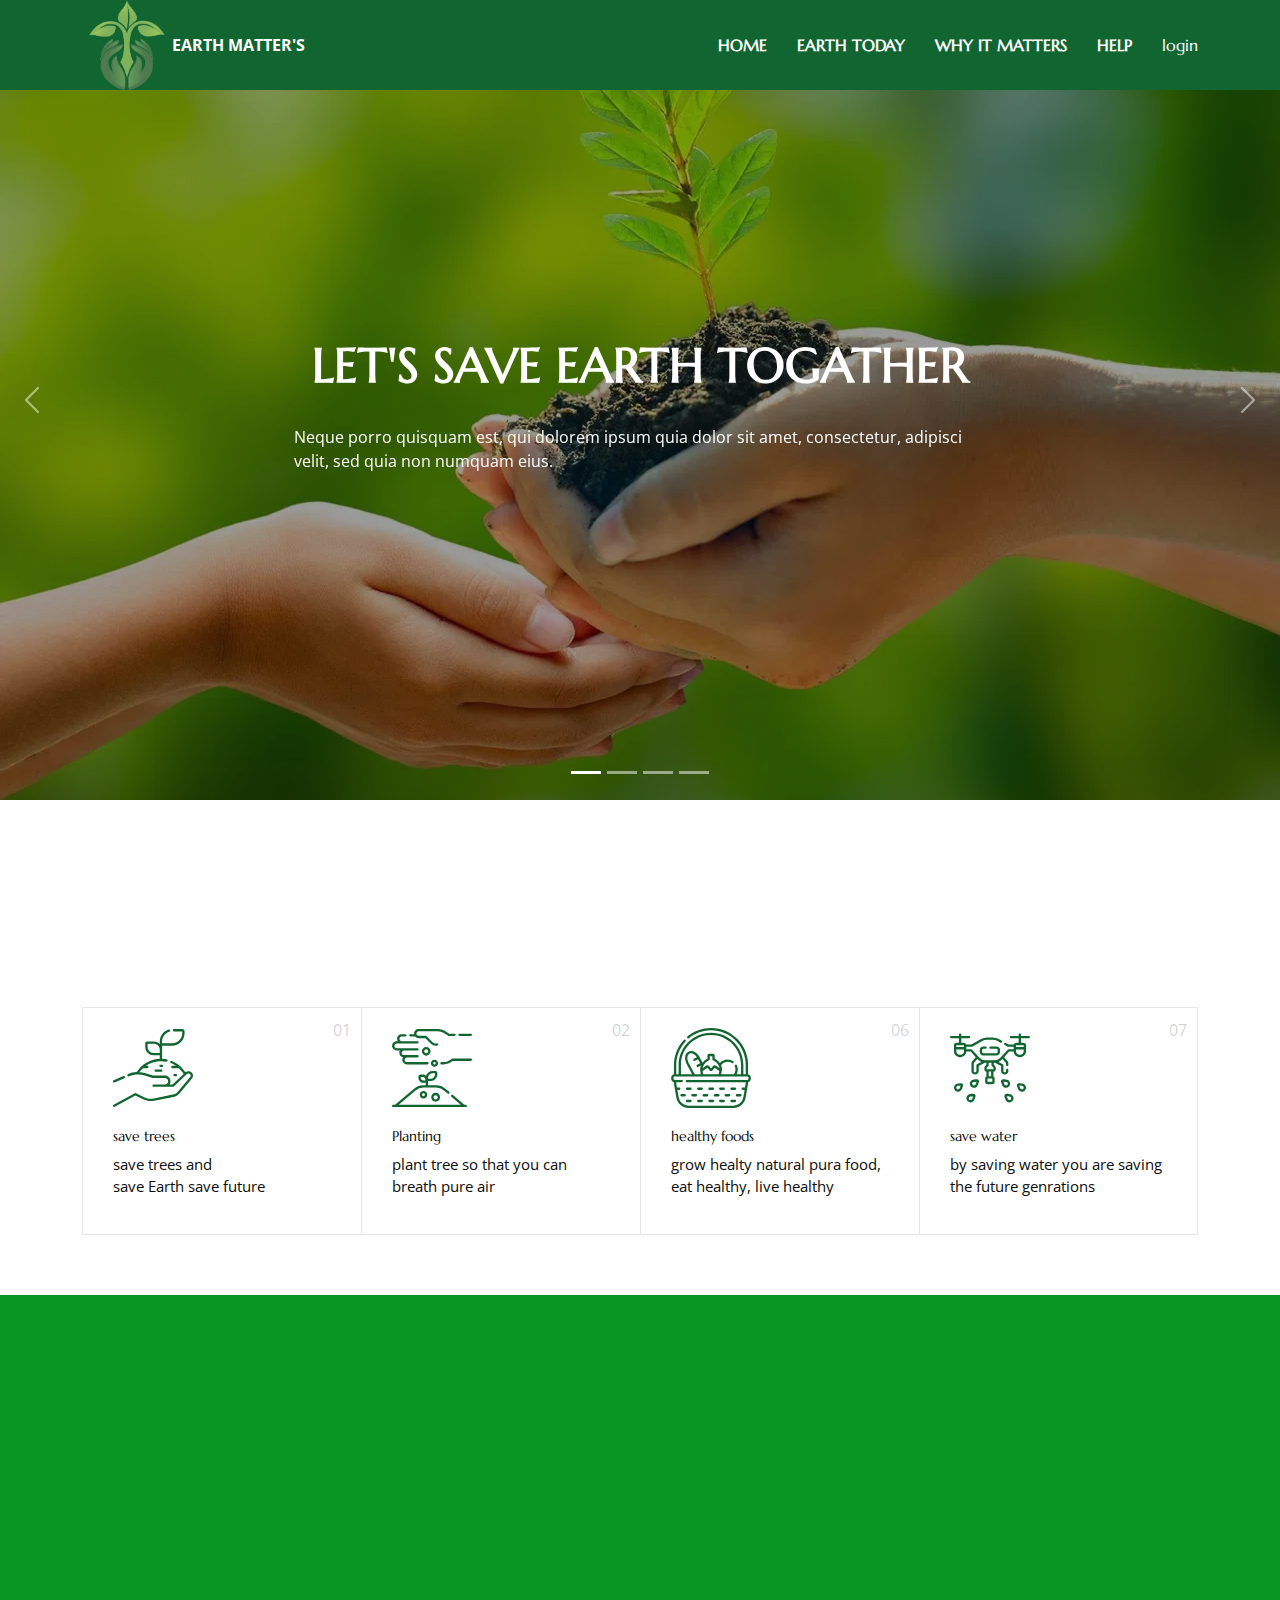
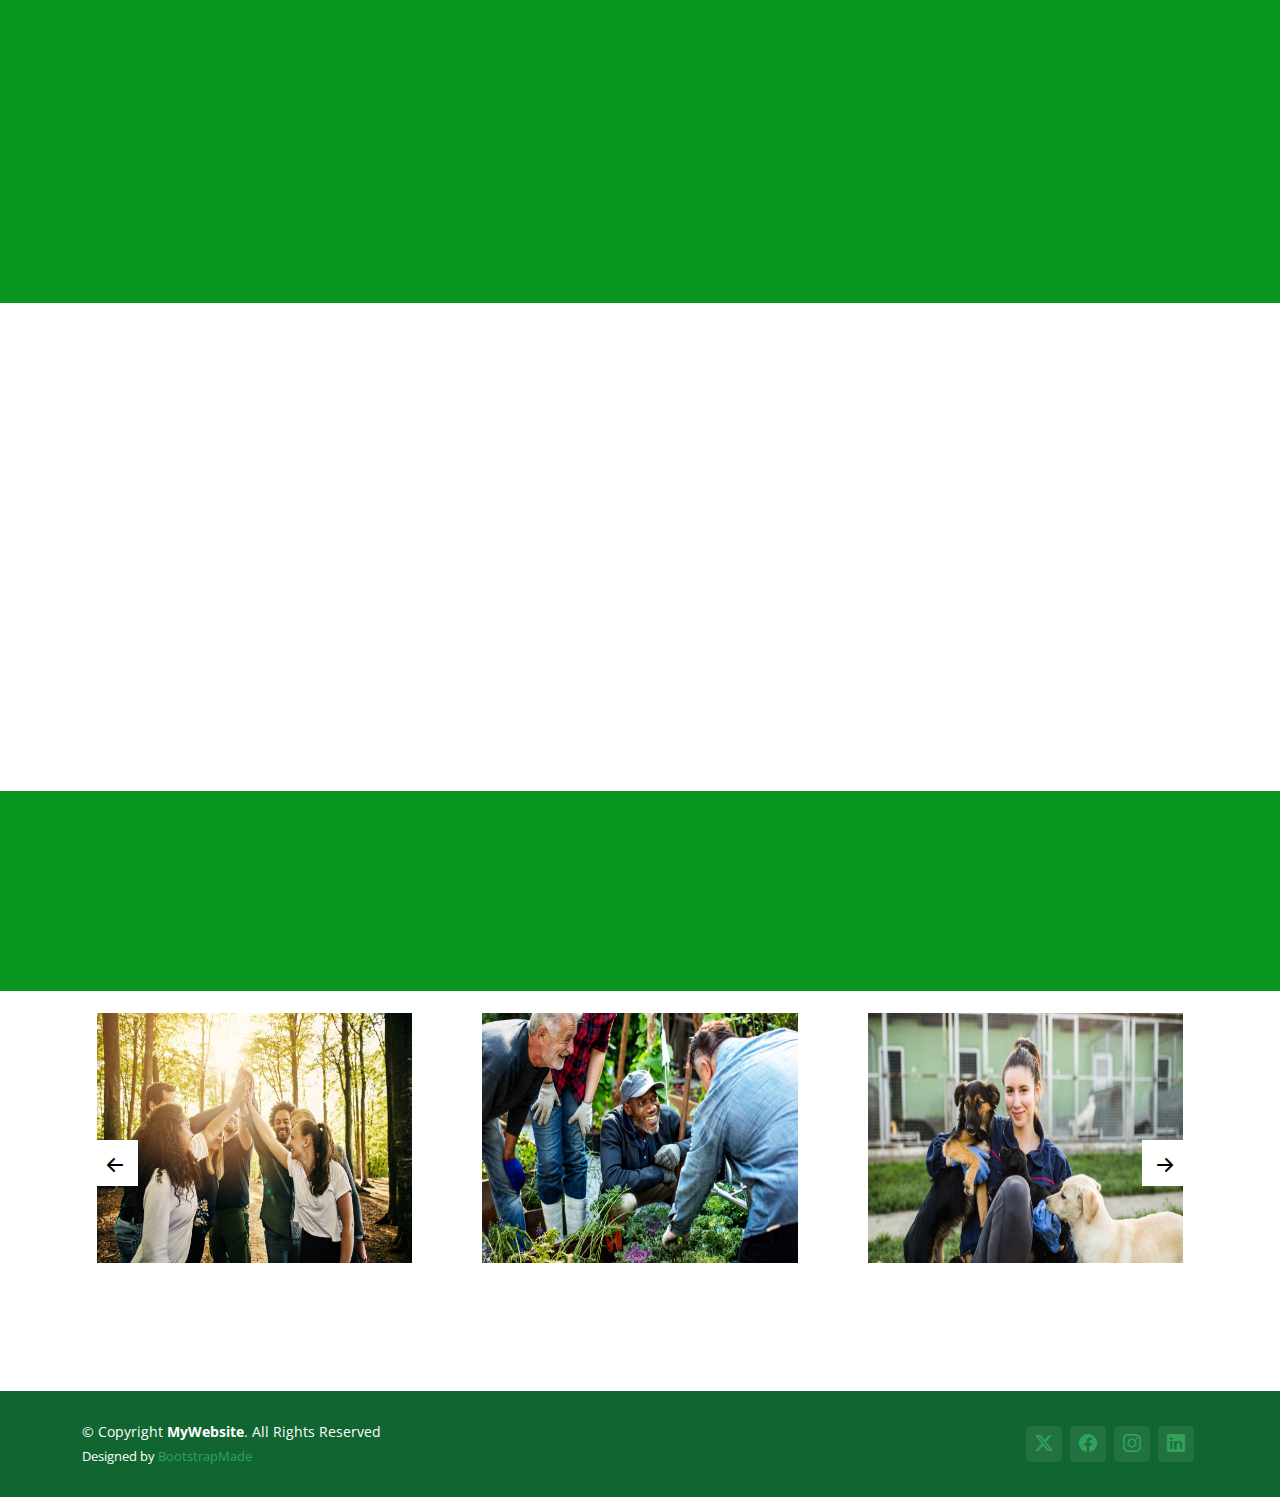
==== commit fb083bee: "login" ====
--- a/earth.html
+++ b/earth.html
@@ -46,12 +46,13 @@
         </a>
 
         <nav id="navmenu" class="navmenu d-none d-xl-flex">
-            <ul>
-                <li><a href="earth.html" class="active"><b>HOME</b></a></li>
-                <li><a href="earthtoday.html"><b>EARTH TODAY</b></a></li>
-                <li><a href="earthmatters.html"><b>WHY IT MATTERS</b></a></li>
-                <li><a href="help.html"><b>HELP</b></a></li>
-            </ul>
+          <ul>
+            <li><a href="earth.html" class="active"><b>HOME</b></a></li>
+            <li><a href="earthtoday.html"><b>EARTH TODAY</b></a></li>
+            <li><a href="earthmatters.html"><b>WHY IT MATTERS</b></a></li>
+            <li><a href="help.html"><b>HELP</b></a></li>
+            <li><a href="LOGIN.html">login</a></li>
+        </ul>
         </nav>
 
         <button class="mobile-nav-toggle d-xl-none bi bi-list btn btn-outline-light" 
@@ -71,6 +72,7 @@
             <li><a href="about.html"><b>EARTH TODAY</b></a></li>
             <li><a href="services.html"><b>WHY IT MATTERS</b></a></li>
             <li><a href="contact.html"><b>HELP</b></a></li>
+            <li><a href="LOGIN.html">login</a></li>
         </ul>
     </div>
 </div>
--- a/assets/css/main.css
+++ b/assets/css/main.css
@@ -230,7 +230,7 @@
 .header {
   color: var(--default-color);
   color: var(--default-color);
-  background-color: rgba(0, 0, 0, 0.404); /* Adjust this value if needed */
+background-color: #116530;
   transition: all 0.5s;
   z-index: 997;
   width: 100%; /* Ensure full width */
@@ -496,13 +496,15 @@
     display: block;
   }
 }
+
  /* Adjust this value if needed 
 /*--------------------------------------------------------------
 # Global Footer
 --------------------------------------------------------------*/
 .footer {
   color: var(--default-color);
-  background-color: rgba(123, 141, 123, 0.678);
+  color: var(--default-color);
+  background-color: #116530;
   font-size: 14px;
   position: static;
   margin: 0%;
@@ -1534,6 +1536,7 @@
 --------------------------------------------------------------*/
 .team .person {
   position: relative;
+  cursor: pointer;
 }
 
 .team .person figure {
